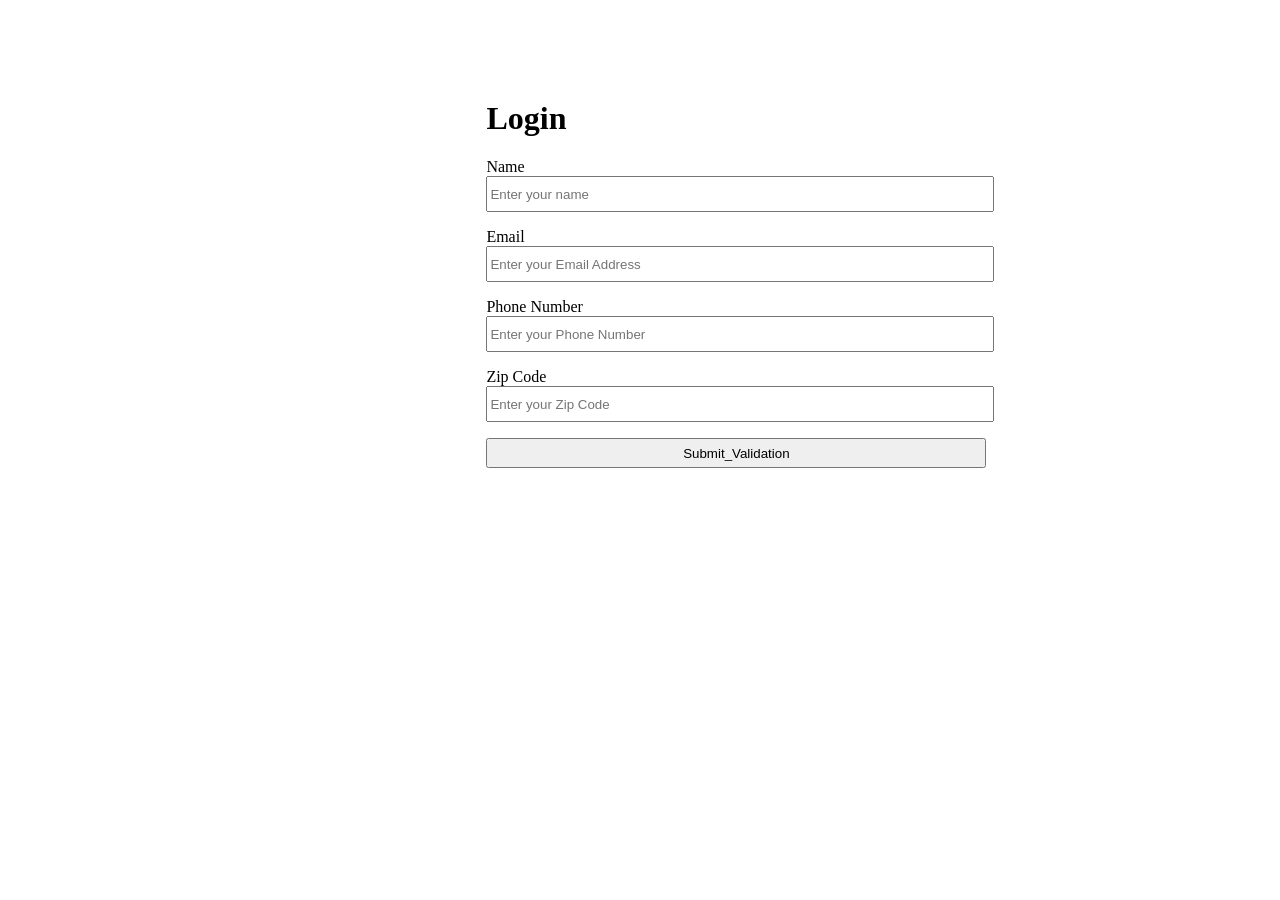
==== index.html @ ecff5042 "Form Validation" ====
<!DOCTYPE html>
<html lang="en">
<head>
    <meta charset="UTF-8">
    <meta http-equiv="X-UA-Compatible" content="IE=edge">
    <meta name="viewport" content="width=device-width, initial-scale=1.0">
    <title>Document</title>
    <link rel="stylesheet" href="Formvalidation.css">
</head>
<body>
  <form onsubmit="return myfunc()">
    <H1>Login</H1>
      <label for="user">Name</label><br>
      <input type="text" name="" value="" id="user" placeholder="Enter your name" autocomplete="off"><br>
      <p id="UserError"></p>
      
        <label for="email">Email</label><br>
        <input type="text" name="" value="" id="email" placeholder="Enter your Email Address" autocomplete="off"><br>
        <p id="EmailError" ></p>


        <label for="Pnumber">Phone Number</label><br>
        <input type="text" name="" value="" id="Pnumber" placeholder="Enter your Phone Number" autocomplete="off"><br>
        <p id="PnumberError"></p>


        <label for="ZipCode">Zip Code</label><br>
        <input type="text" name="" value="" id="ZipCode" placeholder="Enter your Zip Code" autocomplete="off"><br>
        <p id="ZipCodeError"></p>
    
    <input id="Submit" type="submit" name="" value="Submit_Validation">
  </form>

    <script src="Formvalidation.js"></script>

</body>
</html>
---- Formvalidation.css ----
body{
    margin-left: 38%;
    margin-top: 100px;
}
input{
   width:500px;
   height: 30px;
}
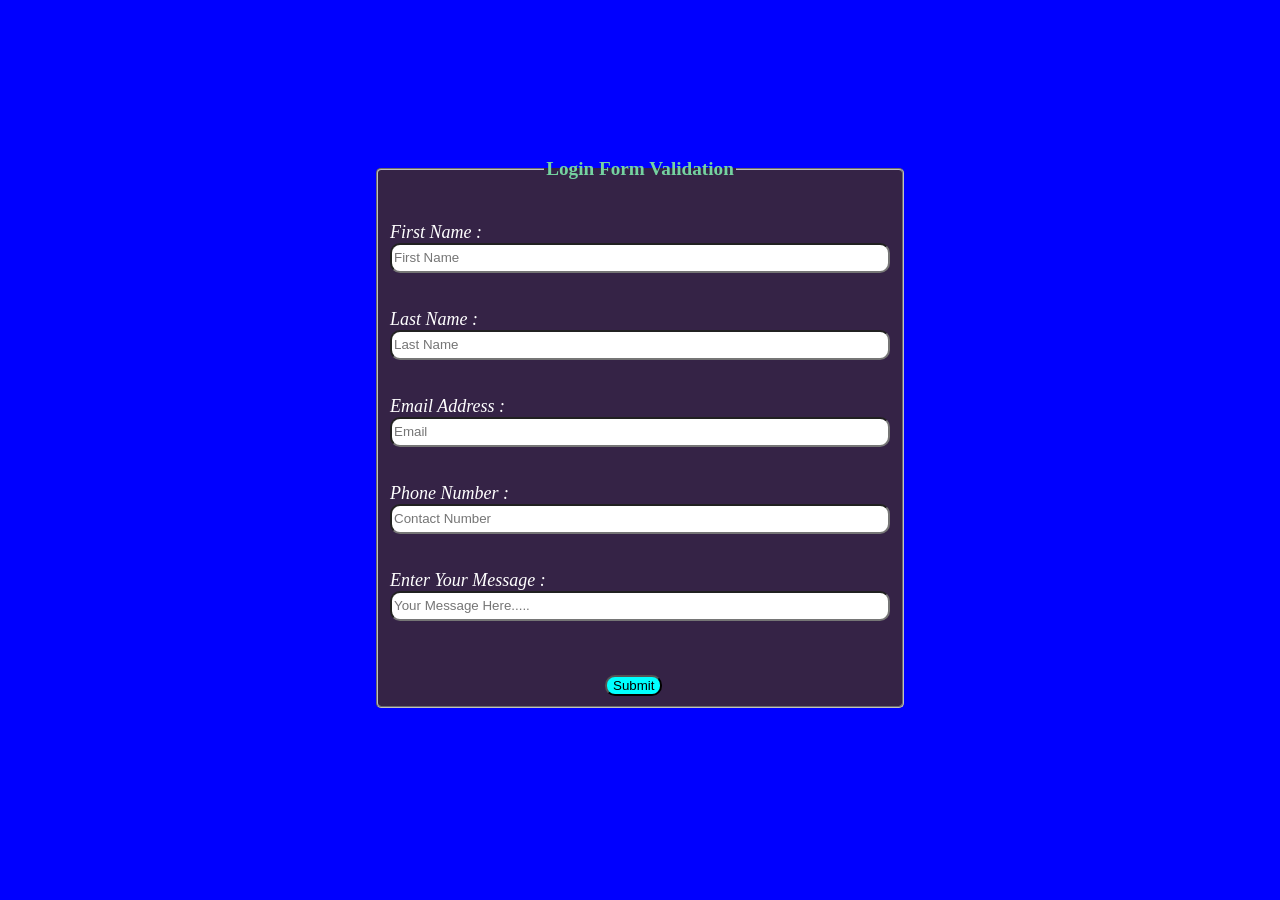
==== commit 77441951: "Final version" ====
--- a/index.html
+++ b/index.html
@@ -4,34 +4,52 @@
     <meta charset="UTF-8">
     <meta http-equiv="X-UA-Compatible" content="IE=edge">
     <meta name="viewport" content="width=device-width, initial-scale=1.0">
-    <title>Document</title>
+    <title>Form Validation</title>
     <link rel="stylesheet" href="Formvalidation.css">
+    <link href="bootstrap/css/bootstrap.min.css" rel="stylesheet">
+
 </head>
 <body>
-  <form onsubmit="return myfunc()">
-    <H1>Login</H1>
-      <label for="user">Name</label><br>
-      <input type="text" name="" value="" id="user" placeholder="Enter your name" autocomplete="off"><br>
-      <p id="UserError"></p>
-      
-        <label for="email">Email</label><br>
-        <input type="text" name="" value="" id="email" placeholder="Enter your Email Address" autocomplete="off"><br>
-        <p id="EmailError" ></p>
 
+  <form onsubmit="return validateForm()">
+    <fieldset>
+    <legend>Login Form Validation</legend>
+    <br><br>
+    <div class="grid-container">
+      <div class="item1">
+        <label for="firstname">First Name :</label><br>
+        <input type="text" id="firstname" name="firstname" placeholder="First Name"><br>
+        <span id="errorfirstname"></span>
+      </div><br>
+      <div class="item2">
+        <label for="lastname">Last Name :</label><br>
+        <input type="text" id="lastname" name="lastname" placeholder="Last Name"><br>
+        <span id="errorlastname"></span>
+      </div><br>
+      <div class="item4">
+        <label for="email">Email Address :</label><br>
+        <input type="text" id="email" name="email" placeholder="Email"><br>
+        <span id="erroremail"></span>
+      </div><br>
+      <div class="item5">
+        <label for="phone">Phone Number :</label><br>
+        <input type="text" id="phone" name="phone" placeholder="Contact Number"><br>
+        <span id="errorphone"></span>
+      </div><br>
+      <div class="item6">
+        <label for="message">Enter Your Message :</label><br>
 
-        <label for="Pnumber">Phone Number</label><br>
-        <input type="text" name="" value="" id="Pnumber" placeholder="Enter your Phone Number" autocomplete="off"><br>
-        <p id="PnumberError"></p>
-
-
-        <label for="ZipCode">Zip Code</label><br>
-        <input type="text" name="" value="" id="ZipCode" placeholder="Enter your Zip Code" autocomplete="off"><br>
-        <p id="ZipCodeError"></p>
-    
-    <input id="Submit" type="submit" name="" value="Submit_Validation">
+        <input type="text" id="message" name="message" placeholder="Your Message Here....."><br>
+        <span id="errormessage"></span><br><br>
+      </div>
+    </div>
+  
+    <button class="btn" id="send">Submit</button>
+  </fieldset>
   </form>
 
     <script src="Formvalidation.js"></script>
+    <script src="https://cdn.jsdelivr.net/npm/bootstrap@5.0.2/dist/js/bootstrap.bundle.min.js" integrity="sha384-MrcW6ZMFYlzcLA8Nl+NtUVF0sA7MsXsP1UyJoMp4YLEuNSfAP+JcXn/tWtIaxVXM" crossorigin="anonymous"></script>  
 
 </body>
 </html>
--- a/Formvalidation.css
+++ b/Formvalidation.css
@@ -1,8 +1,54 @@
+*{
+    box-sizing: border-box;
+}
+
 body{
-    margin-left: 38%;
-    margin-top: 100px;
+    display: flex;
+    justify-content: center;
+    align-items: center;
+    background-color: blue;
 }
+
+form{
+    margin-top: 150px;
+}
+
+legend{
+    text-align: center;
+    font-size: larger;
+    font-weight: bold;
+    color: rgb(117, 210, 160);
+}
+
+fieldset{
+    border-radius: 5px;
+    background-color: rgb(53, 35, 70);
+
+}
+
 input{
    width:500px;
    height: 30px;
+   border-radius: 10px;
+   display:block;
 }
+
+span{
+    color: red;
+    font-family: Verdana, Geneva, Tahoma, sans-serif;
+    font-size: x-small;
+    font-style: italic;
+}
+label{
+    font-size: large;
+    font-style: oblique;
+    color: white;
+}
+button{
+    border-radius: 10px ;
+    margin-left: 43%;
+    background-color: aqua;
+}
+button:hover{
+    cursor:pointer;
+}
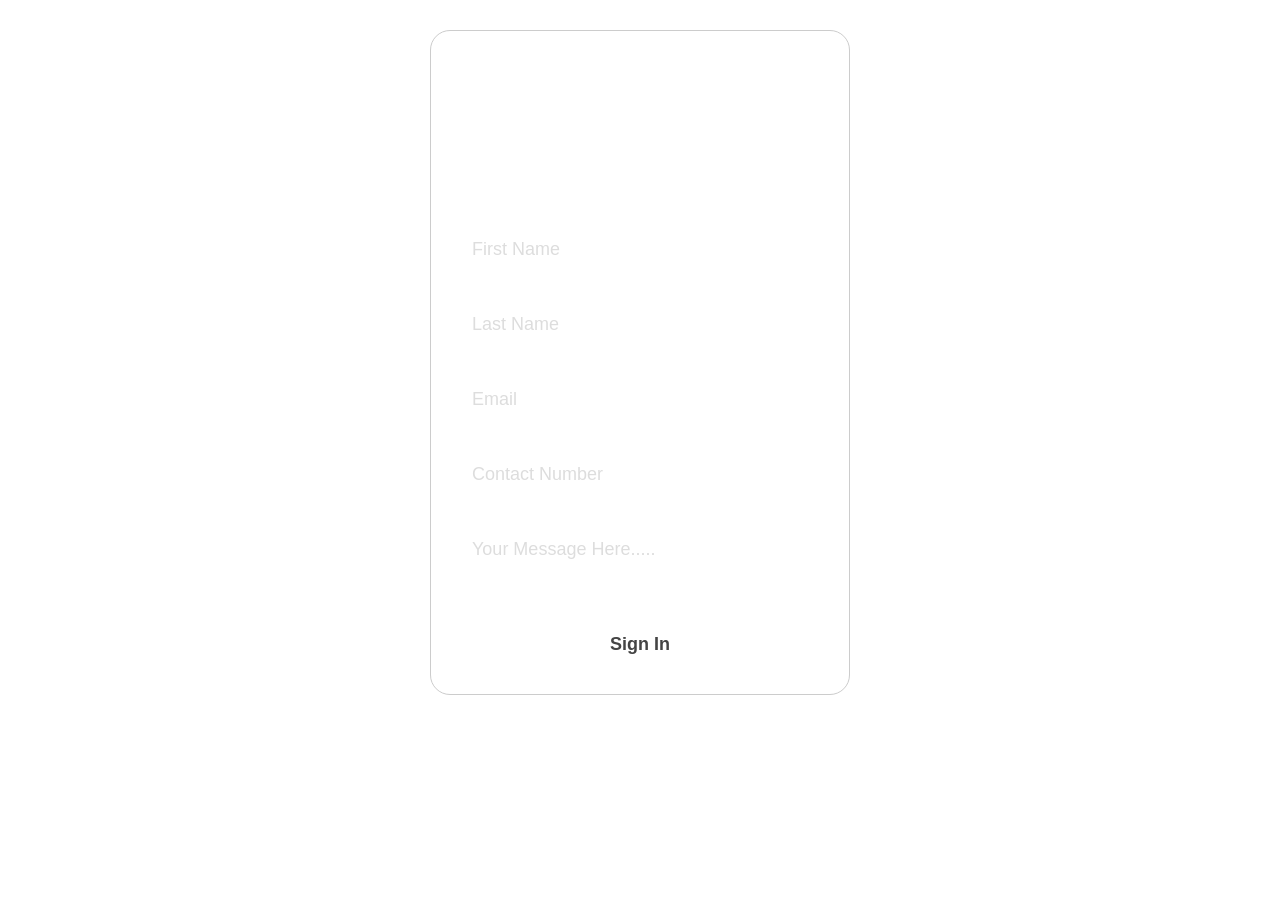
==== commit 44adbfab: "update" ====
--- a/index.html
+++ b/index.html
@@ -10,44 +10,36 @@
 
 </head>
 <body>
-
+  <div class="login">
+    <div class="form">
   <form onsubmit="return validateForm()">
-    <fieldset>
-    <legend>Login Form Validation</legend>
-    <br><br>
+    <h2>Login Form Validation</h2>
     <div class="grid-container">
       <div class="item1">
-        <label for="firstname">First Name :</label><br>
         <input type="text" id="firstname" name="firstname" placeholder="First Name"><br>
         <span id="errorfirstname"></span>
-      </div><br>
+      </div>
       <div class="item2">
-        <label for="lastname">Last Name :</label><br>
         <input type="text" id="lastname" name="lastname" placeholder="Last Name"><br>
         <span id="errorlastname"></span>
-      </div><br>
+      </div>
       <div class="item4">
-        <label for="email">Email Address :</label><br>
         <input type="text" id="email" name="email" placeholder="Email"><br>
         <span id="erroremail"></span>
-      </div><br>
+      </div>
       <div class="item5">
-        <label for="phone">Phone Number :</label><br>
         <input type="text" id="phone" name="phone" placeholder="Contact Number"><br>
         <span id="errorphone"></span>
-      </div><br>
-      <div class="item6">
-        <label for="message">Enter Your Message :</label><br>
-
+      </div>
+      <div>
         <input type="text" id="message" name="message" placeholder="Your Message Here....."><br>
-        <span id="errormessage"></span><br><br>
+        <span id="errormessage"></span>
       </div>
+      <input type="submit" value="Sign In" class="submit">
     </div>
-  
-    <button class="btn" id="send">Submit</button>
-  </fieldset>
-  </form>
-
+    </form>
+</div>
+  </div>
     <script src="Formvalidation.js"></script>
     <script src="https://cdn.jsdelivr.net/npm/bootstrap@5.0.2/dist/js/bootstrap.bundle.min.js" integrity="sha384-MrcW6ZMFYlzcLA8Nl+NtUVF0sA7MsXsP1UyJoMp4YLEuNSfAP+JcXn/tWtIaxVXM" crossorigin="anonymous"></script>  
 
--- a/Formvalidation.css
+++ b/Formvalidation.css
@@ -1,4 +1,4 @@
-*{
+/* *{
     box-sizing: border-box;
 }
 
@@ -33,12 +33,7 @@
    display:block;
 }
 
-span{
-    color: red;
-    font-family: Verdana, Geneva, Tahoma, sans-serif;
-    font-size: x-small;
-    font-style: italic;
-}
+
 label{
     font-size: large;
     font-style: oblique;
@@ -49,6 +44,71 @@
     margin-left: 43%;
     background-color: aqua;
 }
-button:hover{
+ */
+
+
+*{
+    box-sizing: border-box;
+    /* font-family: sans-serif; */
+}
+body{
+    background: url(https://media3.giphy.com/media/CGZGV8wix4lvJn3dxy/giphy.webp?cid=ecf05e47xqa6uktzi0edwwz2jnm8shk737i9ns6p3nn6zm4e&rid=giphy.webp&ct=g) center center repeat;
+
+}
+.login{
+    width: 420px;
+    height: auto;
+    border: 1px solid #ccc;
+    /* background: url(https://media4.giphy.com/media/hFhygTRHt4jvGQo52q/giphy.webp?cid=ecf05e47jujbxzn00nu4jl2bfjbngbkr8ce9l1b7tig8495z&rid=giphy.webp&ct=g) center center repeat-y; */
+    background-size: cover;
+    margin: 30px auto;
+    border-radius: 20px;
+}
+.login .form{
+    width: 100%;
+    height: 100%;
+    padding: 15px 25px;
+}
+.login .form h2{
+    color: #fff;
+    text-align: center;
+    font-weight: normal;
+    font-size: 20px;
+    margin-top: 60px;
+    margin-bottom: 80px;
+}
+.login .form input{
+    width: 100%;
+    height: 40px;
+    margin-top: 20px;
+    background: rgba(255, 255, 255, .5);
+    border: 1px solid rgba(255, 255, 255, .1);
+    padding: 0 15px;
+    color: #fff;
+    border-radius: 5px;
+    font-size: 18px;
+    margin-bottom: 15px;
+}
+.login .form input:focus{
+    border: 1px solid rgba(255, 255, 255, .8);
+    outline: none;
+}
+::-webkit-input-placeholder{
+    color: #ddd;
+}
+.login .form input.submit{
+    background: rgba(255, 255, 255, .9);
+    color: #444;
+    font-size: 18px;
+    margin-top: 40px;
+    font-weight: bold;
+}
+.login .form input.submit:hover{
     cursor:pointer;
 }
+span{
+    color: red;
+    font-family: Verdana, Geneva, Tahoma, sans-serif;
+    font-size: x-small;
+    font-style: italic;
+}
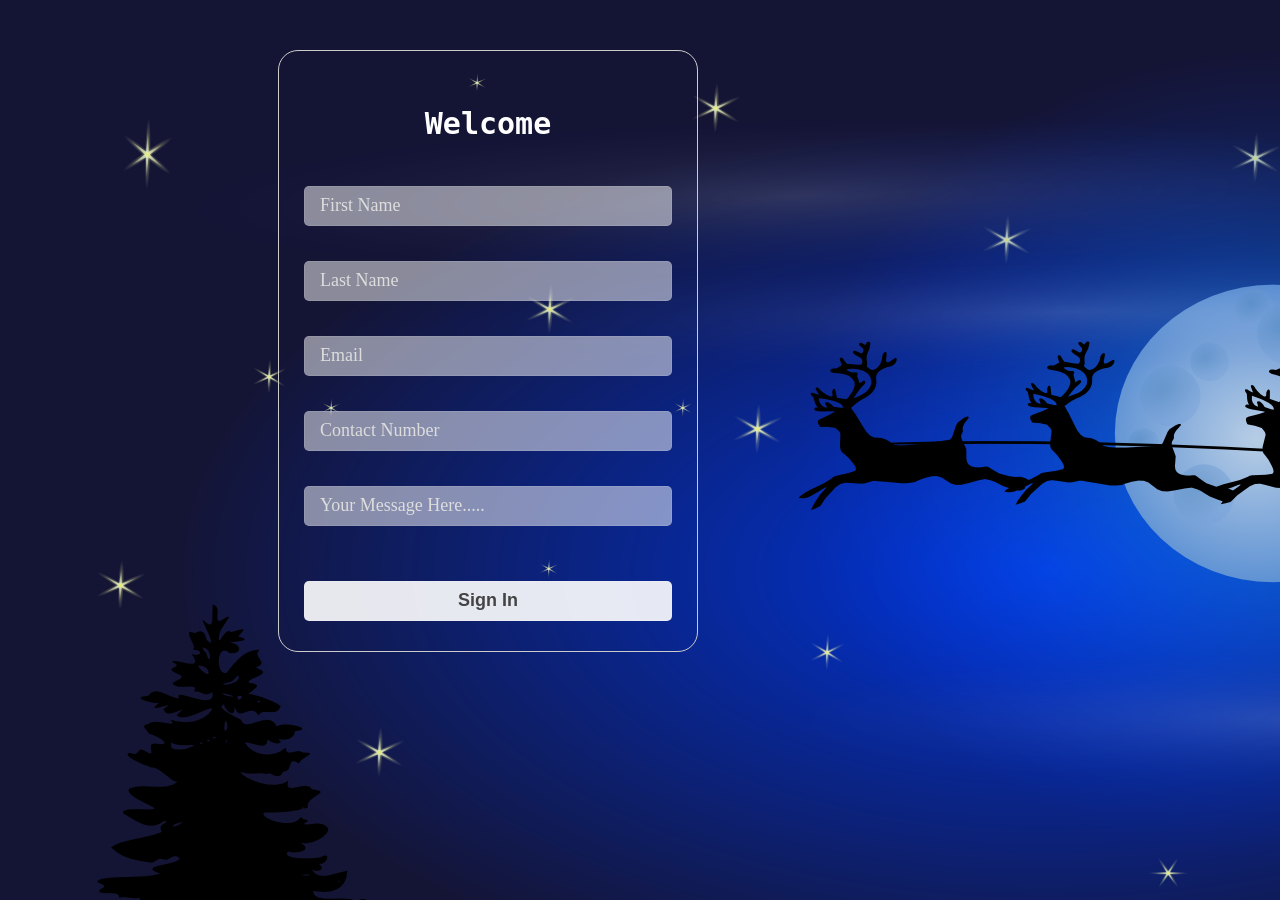
==== commit 39853416: "updated" ====
--- a/index.html
+++ b/index.html
@@ -5,7 +5,7 @@
     <meta http-equiv="X-UA-Compatible" content="IE=edge">
     <meta name="viewport" content="width=device-width, initial-scale=1.0">
     <title>Form Validation</title>
-    <link rel="stylesheet" href="Formvalidation.css">
+    <link rel="stylesheet" href="Assets/Formvalidation.css">
     <link href="bootstrap/css/bootstrap.min.css" rel="stylesheet">
 
 </head>
@@ -13,7 +13,7 @@
   <div class="login">
     <div class="form">
   <form onsubmit="return validateForm()">
-    <h2>Login Form Validation</h2>
+    <h2>Welcome</h2>
     <div class="grid-container">
       <div class="item1">
         <input type="text" id="firstname" name="firstname" placeholder="First Name"><br>
@@ -40,7 +40,7 @@
     </form>
 </div>
   </div>
-    <script src="Formvalidation.js"></script>
+    <script src="Assets/Formvalidation.js"></script>
     <script src="https://cdn.jsdelivr.net/npm/bootstrap@5.0.2/dist/js/bootstrap.bundle.min.js" integrity="sha384-MrcW6ZMFYlzcLA8Nl+NtUVF0sA7MsXsP1UyJoMp4YLEuNSfAP+JcXn/tWtIaxVXM" crossorigin="anonymous"></script>  
 
 </body>
--- a/Assets/Formvalidation.css
+++ b/Assets/Formvalidation.css
@@ -0,0 +1,65 @@
+
+*{
+    box-sizing: border-box;
+    /* font-family: sans-serif; */
+}
+body{
+background-image: url(bg.png) ;
+}
+.login{
+    width: 420px;
+    height: auto;
+    border: 1px solid #ccc;
+    margin-left: 270px;
+    margin-top: 50px;
+    border-radius: 20px;
+}
+.login .form{
+    width: 100%;
+    height: 100%;
+    padding: 15px 25px;
+}
+.login .form h2{
+    color: #fff;
+    text-align: center;
+    font-weight: bolder;
+    font-size: 30px;
+    margin-top: 40px;
+    font-family: monospace;
+}
+.login .form input{
+    width: 100%;
+    height: 40px;
+    margin-top: 20px;
+    background: rgba(255, 255, 255, .5);
+    border: 1px solid rgba(255, 255, 255, .1);
+    padding: 0 15px;
+    color: #fff;
+    border-radius: 5px;
+    font-size: 18px;
+    margin-bottom: 15px;
+}
+.login .form input:focus{
+    border: 1px solid rgba(255, 255, 255, .8);
+    outline: none;
+}
+::-webkit-input-placeholder{
+    color: #ddd;
+    font-family: Georgia, 'Times New Roman', Times, serif;
+}
+.login .form input.submit{
+    background: rgba(255, 255, 255, .9);
+    color: #444;
+    font-size: 18px;
+    margin-top: 40px;
+    font-weight: bold;
+}
+.login .form input.submit:hover{
+    cursor:pointer;
+}
+span{
+    color: red;
+    font-family: cursive;
+    font-size: 20px;
+    font-style: italic;
+}
